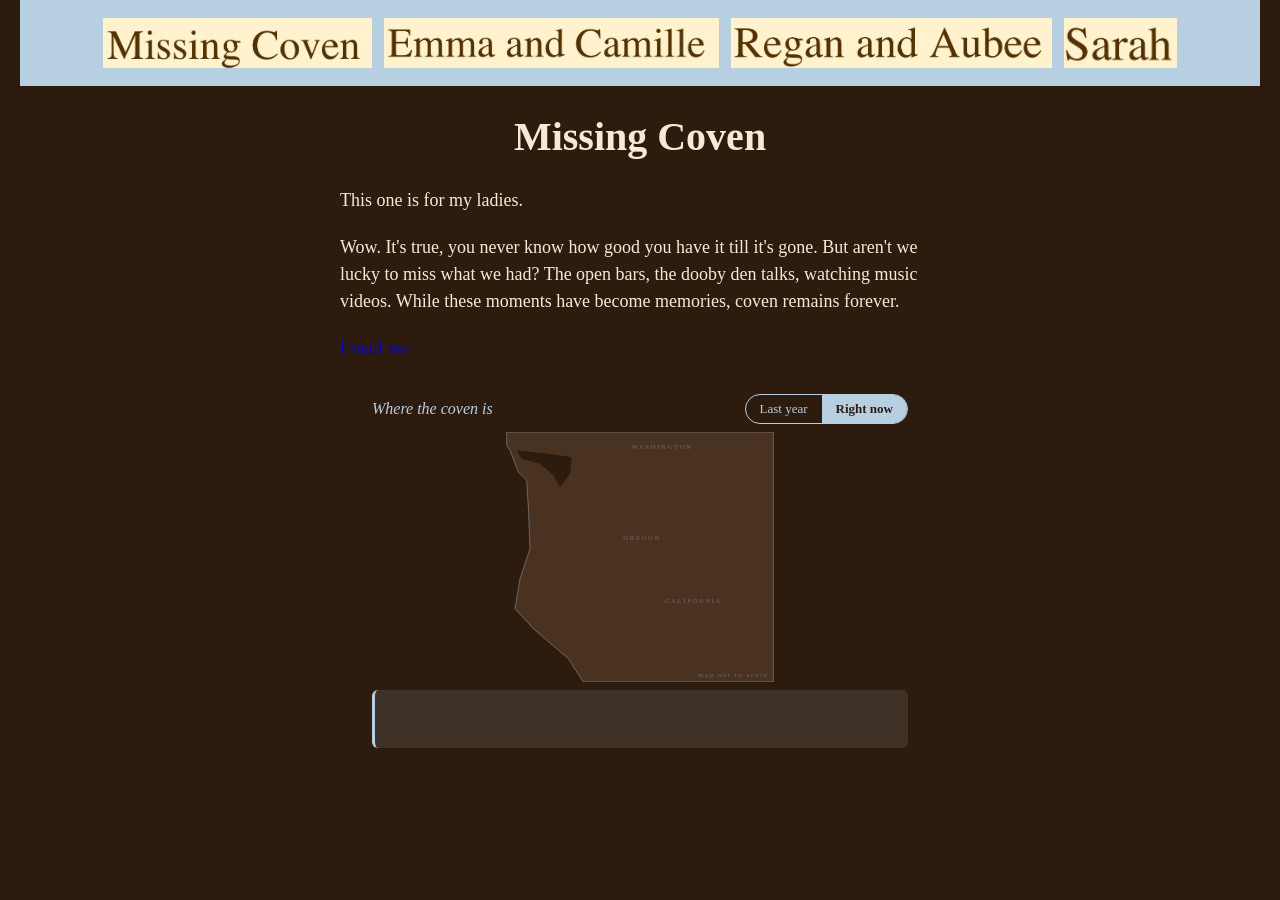
==== Index.html @ 548e1c5e "Rename Missingcoven.html to Index.html" ====
<!DOCTYPE html>
<!--
  Author: Grace Pedley
  GU username: YOUR-GU-USERNAME
  Course: BMIS 235 - HTML-3
-->
<html lang="en">
<head>
<meta charset="utf-8">
<meta name="author" content="Grace Pedley">
<title>Missing Coven</title>
<!-- this one line connects the page to the stylesheet -->
<link rel="stylesheet" href="styles.css">
</head>
<body>

<nav>
    <a href="Missingcoven.html"><img src="img/Missingcoven.png" alt="Missing Coven"></a>
    <a href="Emmaandcamille.html"><img src="img/Eandc.png" alt="Emma and Camille"></a>
    <a href="Randa.html"><img src="img/Randa.png" alt="Regan and Aubee"></a>
    <a href="Sarah.html"><img src="img/Sarah.png" alt="Sarah"></a>
</nav>

<h1>Missing Coven</h1>
<p>This one is for my ladies.</p>
<p>Wow. It's true, you never know how good you have it till it's gone. But aren't we lucky to miss what we had? The open bars, the dooby den talks, watching music videos. While these moments have become memories, coven remains forever. </p>
<p><a href="mailto:lpedley@zagmail.gonzaga.edu">Email me</a></p>

<!-- ===== SHOWCASE ====================================================== -->
<div class="showcase">

<!-- HTML: a toggle (Last year / Right now), a simple West Coast map, and a text box that explains whichever pin you tap -->
<div class="rm">
  <div class="rm-top">
    <span class="rm-title">Where the coven is</span>
    <div class="rm-toggle" role="group" aria-label="Choose a time">
      <button type="button" data-mode="last">Last year</button>
      <button type="button" data-mode="now" class="on">Right now</button>
    </div>
  </div>
  <svg class="rm-map" viewBox="0 0 320 300" role="img" aria-label="Map showing where each roommate lives">
    <path class="rm-land" d="M0,0 L0,16 L4,22 L14,48 L24,58 L26,90 L28,140 L16,176 L10,212 L32,236 L74,272 L92,300 L320,300 L320,0 Z"/>
    <path class="rm-sound" d="M12,22 L50,26 L78,30 L76,50 L64,66 L56,52 L40,38 L18,32 Z"/>
    <text class="rm-state" x="150" y="20">WASHINGTON</text>
    <text class="rm-state" x="140" y="130">OREGON</text>
    <text class="rm-state" x="190" y="205">CALIFORNIA</text>
    <text class="rm-state" x="314" y="294" text-anchor="end">map not to scale</text>
    <g class="rm-lines"></g>
    <g class="rm-cities"></g>
    <g class="rm-pins"></g>
  </svg>
  <div class="rm-info" aria-live="polite">
    <div class="rm-msg"></div>
    <div class="rm-count"></div>
  </div>
</div>

<!-- CSS: brand colors (Georgia, #2D1B0E, #B6D0E2), layout, pin animation, and mobile sizing. Every rule starts with .showcase -->
<style>
.showcase .rm, .showcase .rm * { box-sizing: border-box; }
.showcase .rm { font-family: Georgia, serif; background: #2D1B0E; color: #F6EFE6; border-radius: 14px; padding: 12px; max-width: 560px; margin: 0 auto; }
.showcase .rm-top { display: flex; justify-content: space-between; align-items: center; gap: 8px; flex-wrap: wrap; }
.showcase .rm-title { font-size: 16px; font-style: italic; color: #B6D0E2; }
.showcase .rm-toggle { display: flex; border: 1px solid #B6D0E2; border-radius: 999px; overflow: hidden; }
.showcase .rm-toggle button { font-family: Georgia, serif; font-size: 13px; padding: 6px 14px; background: transparent; color: #B6D0E2; border: 0; cursor: pointer; }
.showcase .rm-toggle button.on { background: #B6D0E2; color: #2D1B0E; font-weight: bold; }
.showcase .rm-map { display: block; width: 100%; height: 250px; margin-top: 8px; }
.showcase .rm-land { fill: #4A3220; stroke: #B6D0E2; stroke-opacity: .45; stroke-width: 1; }
.showcase .rm-sound { fill: #2D1B0E; }
.showcase .rm-state { font-size: 8px; letter-spacing: 2px; fill: #B6D0E2; opacity: .35; }
.showcase .rm-line { stroke: #B6D0E2; stroke-width: 1.2; stroke-dasharray: 4 4; opacity: 0; transition: opacity .6s ease .5s; }
.showcase .rm.now .rm-line { opacity: .7; }
.showcase .rm-cdot { fill: none; stroke: #B6D0E2; stroke-width: 1.5; }
.showcase .rm-clabel { font-size: 11px; fill: #F6EFE6; transition: opacity .5s; }
.showcase .rm-city.empty { opacity: .3; }
.showcase .rm-city { transition: opacity .5s; }
.showcase .rm-pin { cursor: pointer; transition: transform .9s cubic-bezier(.4, 0, .2, 1); outline: none; }
.showcase .rm-bubble { transform-box: fill-box; transform-origin: center; transition: transform .2s; }
.showcase .rm-pin:hover .rm-bubble, .showcase .rm-pin:focus .rm-bubble { transform: scale(1.2); }
.showcase .rm-pin circle { fill: #B6D0E2; stroke: #2D1B0E; stroke-width: 2; }
.showcase .rm-pin.sel circle { fill: #F6EFE6; stroke: #B6D0E2; stroke-width: 3; }
.showcase .rm-pin text { font-size: 10px; font-weight: bold; fill: #2D1B0E; text-anchor: middle; pointer-events: none; }
.showcase .rm-info { margin-top: 8px; min-height: 58px; padding: 8px 10px; background: rgba(182, 208, 226, .12); border-left: 3px solid #B6D0E2; border-radius: 6px; font-size: 14px; line-height: 1.35; }
.showcase .rm-count { margin-top: 4px; font-size: 12px; color: #B6D0E2; font-style: italic; }
@media (max-width: 400px) {
  .showcase .rm { padding: 10px; }
  .showcase .rm-info { font-size: 13px; }
}
</style>

<!-- JavaScript: builds the pins and cities, moves everyone between Spokane (last year) and their current homes (right now), and shows a message when a pin is tapped -->
<script>
(function () {
  var root = document.querySelector('.showcase .rm');
  if (!root) return;
  var NS = 'http://www.w3.org/2000/svg';

  var cities = {
    spokane: { name: 'Spokane, WA',     x: 247, y: 42,  mi: 0 },
    everett: { name: 'Everett, WA',     x: 85,  y: 31,  mi: 220 },
    sac:     { name: 'Sacramento, CA',  x: 109, y: 256, mi: 660 },
    bay:     { name: 'the Bay Area, CA', x: 78,  y: 276, mi: 730 }
  };
  var labelPos = {
    spokane: { dx: 0,  dy: 46, anchor: 'middle', text: 'Spokane' },
    everett: { dx: 14, dy: 4,  anchor: 'start',  text: 'Everett' },
    sac:     { dx: 16, dy: 4,  anchor: 'start',  text: 'Sacramento' },
    bay:     { dx: 14, dy: 14, anchor: 'start',  text: 'Bay Area' }
  };
  var people = [
    { n: 'Grace',   me: true, c: 'spokane', off: [-12, -8] },
    { n: 'Sarah',   c: 'spokane', off: [12, -8] },
    { n: 'Aubee',   c: 'spokane', off: [0, 12] },
    { n: 'Regan',   c: 'sac',     off: [0, 0] },
    { n: 'Camille', c: 'bay',     off: [0, 0] },
    { n: 'Emma',    c: 'everett', off: [0, 0] }
  ];

  var mode = 'now';
  var pinLayer = root.querySelector('.rm-pins');
  var cityLayer = root.querySelector('.rm-cities');
  var lineLayer = root.querySelector('.rm-lines');
  var msg = root.querySelector('.rm-msg');
  var count = root.querySelector('.rm-count');
  var pins = [];

  function el(tag, attrs, parent) {
    var e = document.createElementNS(NS, tag);
    for (var k in attrs) e.setAttribute(k, attrs[k]);
    if (parent) parent.appendChild(e);
    return e;
  }

  // Dashed lines from Spokane to each faraway city
  for (var key in cities) {
    if (key === 'spokane') continue;
    el('line', { class: 'rm-line', x1: cities.spokane.x, y1: cities.spokane.y, x2: cities[key].x, y2: cities[key].y }, lineLayer);
  }

  // City rings and labels
  var cityEls = {};
  for (var k2 in cities) {
    var g = el('g', { class: 'rm-city' }, cityLayer);
    el('circle', { class: 'rm-cdot', cx: cities[k2].x, cy: cities[k2].y, r: 4 }, g);
    var t = el('text', { class: 'rm-clabel', x: cities[k2].x + labelPos[k2].dx, y: cities[k2].y + labelPos[k2].dy, 'text-anchor': labelPos[k2].anchor }, g);
    t.textContent = labelPos[k2].text;
    cityEls[k2] = g;
  }

  // Where each person stands in each mode
  function position(p, i, m) {
    var s = cities.spokane;
    if (m === 'last') {
      var a = (i * 60 - 90) * Math.PI / 180;
      return { x: s.x + 26 * Math.cos(a), y: s.y + 26 * Math.sin(a) };
    }
    var c = cities[p.c];
    return { x: c.x + p.off[0], y: c.y + p.off[1] };
  }

  function message(p) {
    if (mode === 'last') {
      return (p.me ? 'Me (Grace)' : p.n) + ' \u2014 Spokane, WA. Last year, all six of us were in the same city.';
    }
    if (p.me) return 'That\u2019s me! Still in Spokane, WA, missing you all.';
    if (p.c === 'spokane') return p.n + ' \u2014 Spokane, WA. Close enough for a real hang out.';
    return p.n + ' \u2014 ' + cities[p.c].name + ', about ' + cities[p.c].mi + ' miles from Spokane (as the crow flies).';
  }

  function select(pin, p) {
    pins.forEach(function (x) { x.el.classList.remove('sel'); });
    pin.classList.add('sel');
    msg.textContent = message(p);
  }

  // Build the pins
  people.forEach(function (p, i) {
    var pin = el('g', { class: 'rm-pin', tabindex: '0', role: 'button', 'aria-label': p.n }, pinLayer);
    var b = el('g', { class: 'rm-bubble' }, pin);
    el('circle', { cx: 0, cy: 0, r: 11 }, b);
    var tx = el('text', { x: 0, y: 4 }, b);
    tx.textContent = p.n.charAt(0);
    var pos = position(p, i, mode);
    pin.style.transform = 'translate(' + pos.x + 'px,' + pos.y + 'px)';
    pin.addEventListener('click', function () { select(pin, p); });
    pin.addEventListener('keydown', function (e) {
      if (e.key === 'Enter' || e.key === ' ') { e.preventDefault(); select(pin, p); }
    });
    pins.push({ el: pin, p: p, i: i });
  });

  // Switch between "last year" and "right now"
  function setMode(m) {
    mode = m;
    root.classList.toggle('now', m === 'now');
    root.querySelectorAll('.rm-toggle button').forEach(function (btn) {
      var on = btn.getAttribute('data-mode') === m;
      btn.classList.toggle('on', on);
      btn.setAttribute('aria-pressed', on);
    });
    var inSpokane = 0;
    pins.forEach(function (x) {
      var pos = position(x.p, x.i, m);
      x.el.style.transform = 'translate(' + pos.x + 'px,' + pos.y + 'px)';
      x.el.classList.remove('sel');
      if (m === 'last' || x.p.c === 'spokane') inSpokane++;
    });
    for (var k3 in cityEls) {
      cityEls[k3].classList.toggle('empty', m === 'last' && k3 !== 'spokane');
    }
    msg.textContent = m === 'last'
      ? 'Last year we were all in Spokane. Tap \u201CRight now\u201D to see where life took us.'
      : 'Tap a pin to see where everyone is.';
    count.textContent = 'In Spokane: ' + inSpokane + ' of ' + people.length;
  }

  root.querySelectorAll('.rm-toggle
---- styles.css ----
/* =====================================================================
   styles.css  ·  YOUR BRAND
   ---------------------------------------------------------------------
   This one file is your brand guide. Every page that links to it gets
   the same font, the same colors and the same spacing.
   Change a color here once, and every page changes.

   Use the same font and colors you picked for your Excel menu images,
   so the menu and the pages look like one brand.
   ===================================================================== */

body {
    font-family: Georgia, "Times New Roman", serif;
    background-color: #2D1B0E;
    color: #F3EBD6;
    margin: 0;
    padding: 0 20px 40px 20px;
}

/* the menu at the top of every page */
nav {
    background-color: #B6D0E2;
    padding: 14px;
    text-align: center;
}

/* every image inside the menu is forced to the same height.
   If your images still look different sizes, their WIDTHS are
   different: go back to Excel and make every cell the same size. */
nav img {
    height: 50px;
    margin: 4px;
    vertical-align: middle;
}

/* no underline or border around the image links */
nav a {
    text-decoration: none;
}

h1 {
    color: #F3EBD6;
    text-align: center;
    font-size: 40px;
}

p {
    max-width: 600px;
    margin: 20px auto;
    font-size: 18px;
    line-height: 1.5;
}

footer {
    text-align: center;
    font-size: 14px;
    color: #B6D0E2;
    margin-top: 40px;
}
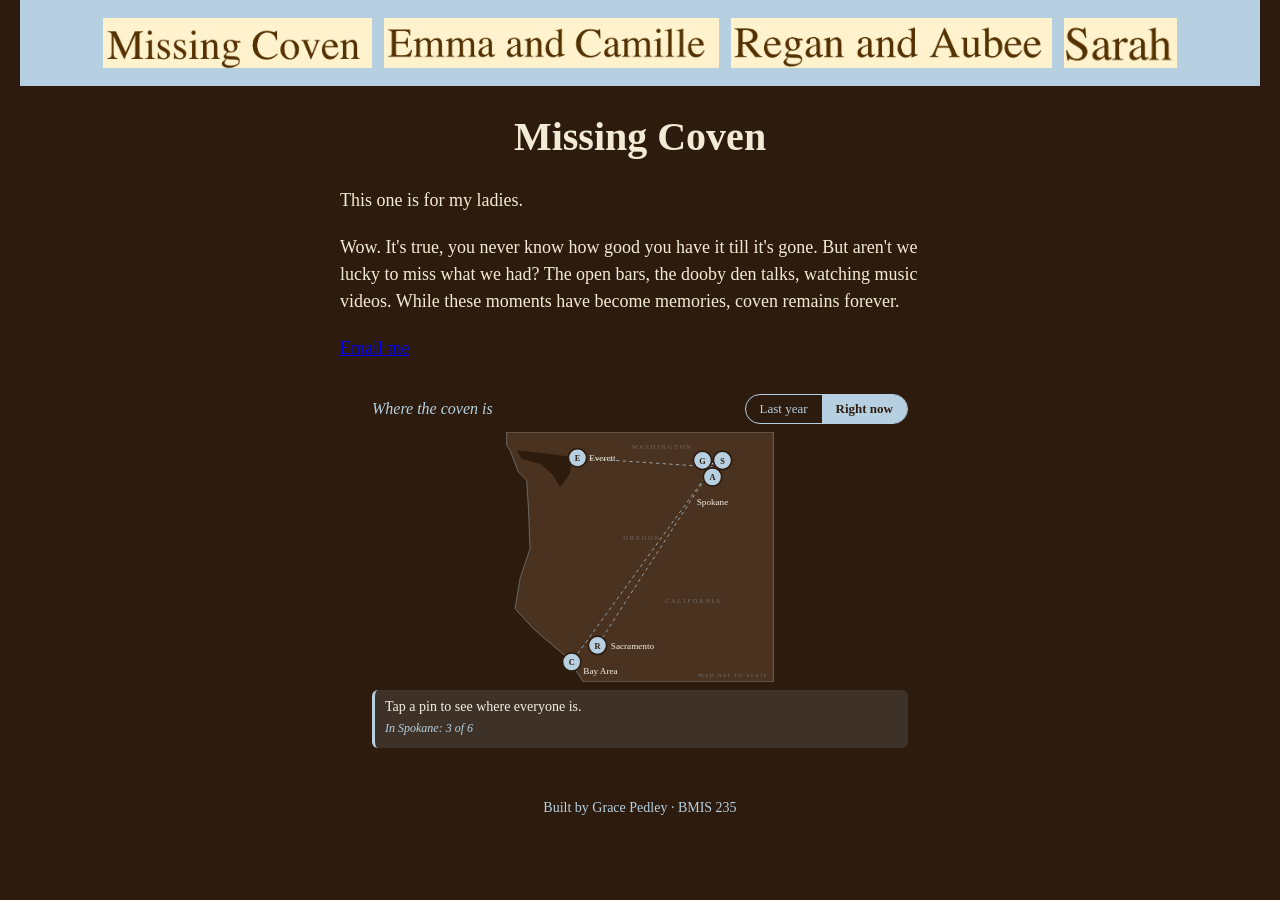
==== commit 5c8524b9: "Fix navigation link and update footer" ====
--- a/Index.html
+++ b/Index.html
@@ -214,4 +214,19 @@
     count.textContent = 'In Spokane: ' + inSpokane + ' of ' + people.length;
   }
 
-  root.querySelectorAll('.rm-toggle
+  root.querySelectorAll('.rm-toggle button').forEach(function (btn) {
+    btn.addEventListener('click', function () { setMode(btn.getAttribute('data-mode')); });
+  });
+
+  setMode('now');
+})();
+</script>
+
+</div>
+<!-- end of showcase -->
+
+<!-- Footer: Grace Pedley -->
+<footer>Built by Grace Pedley &middot; BMIS 235</footer>
+
+</body>
+</html>
